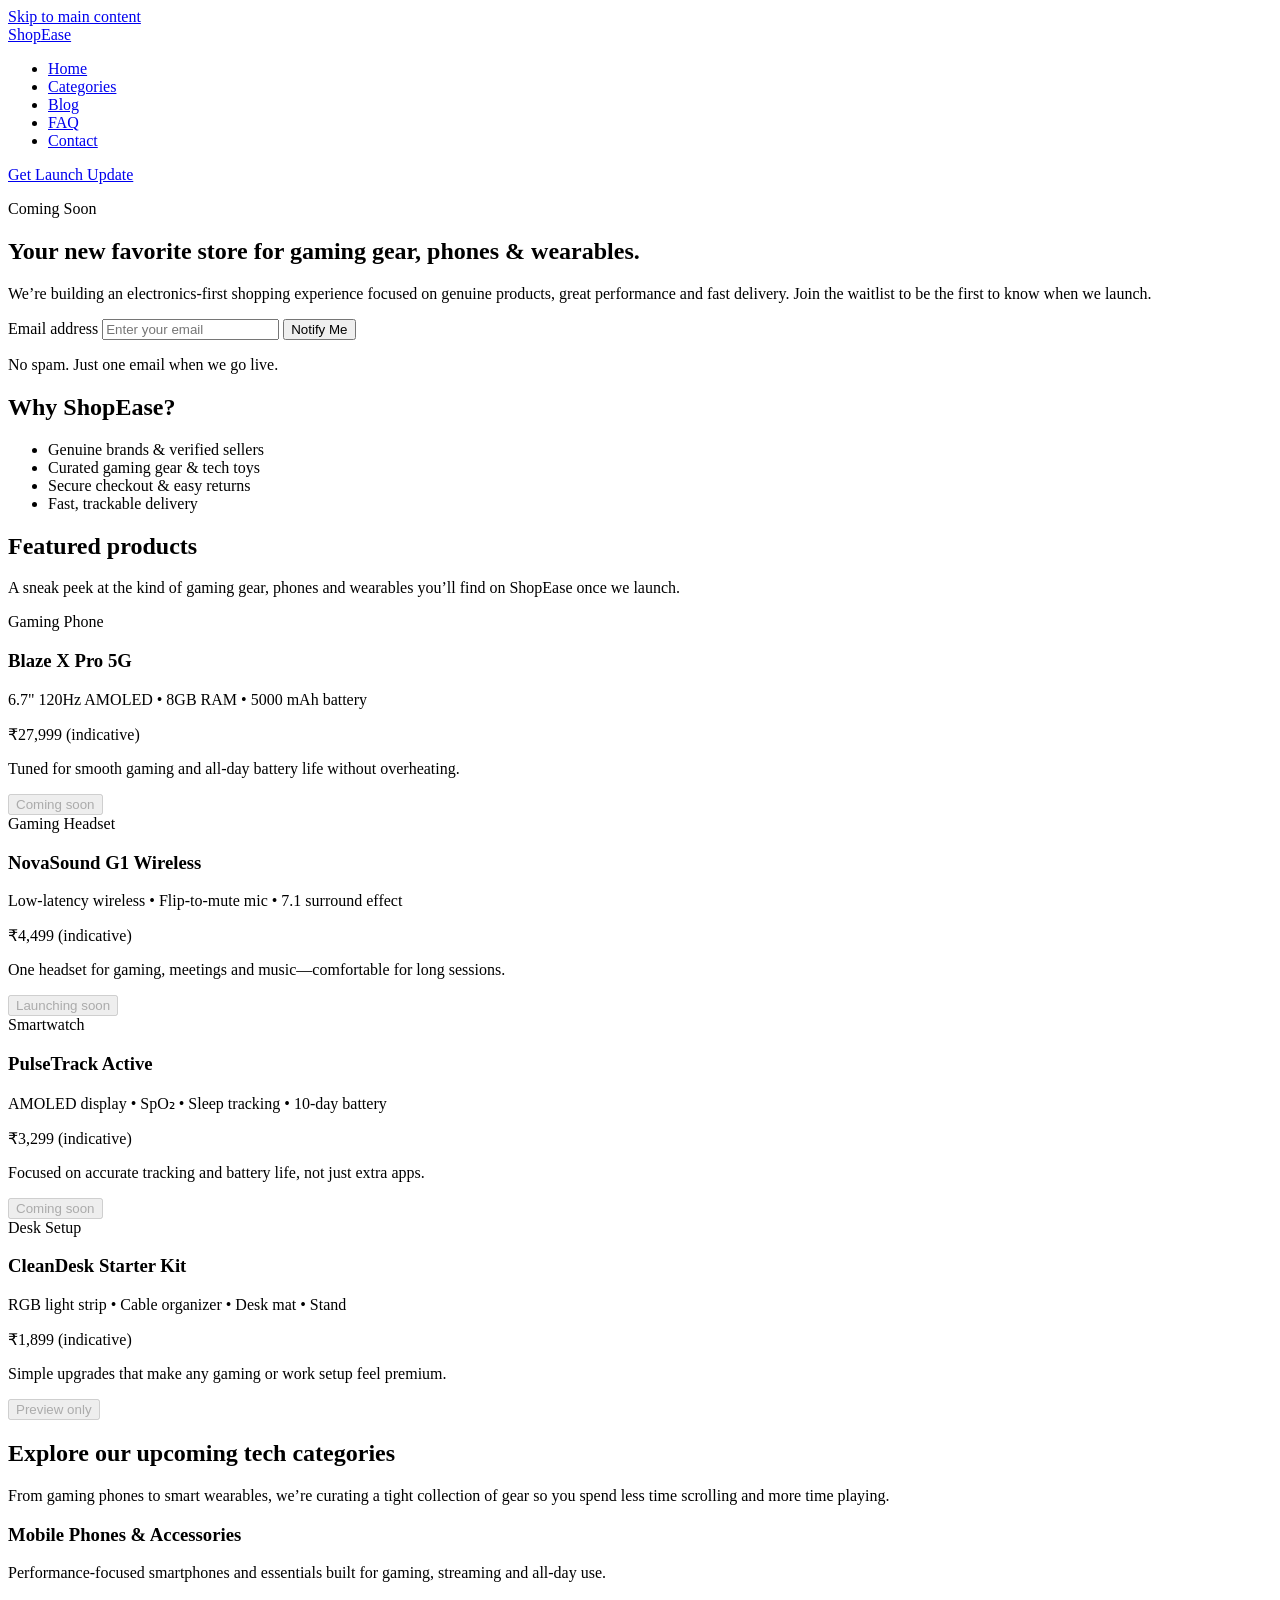
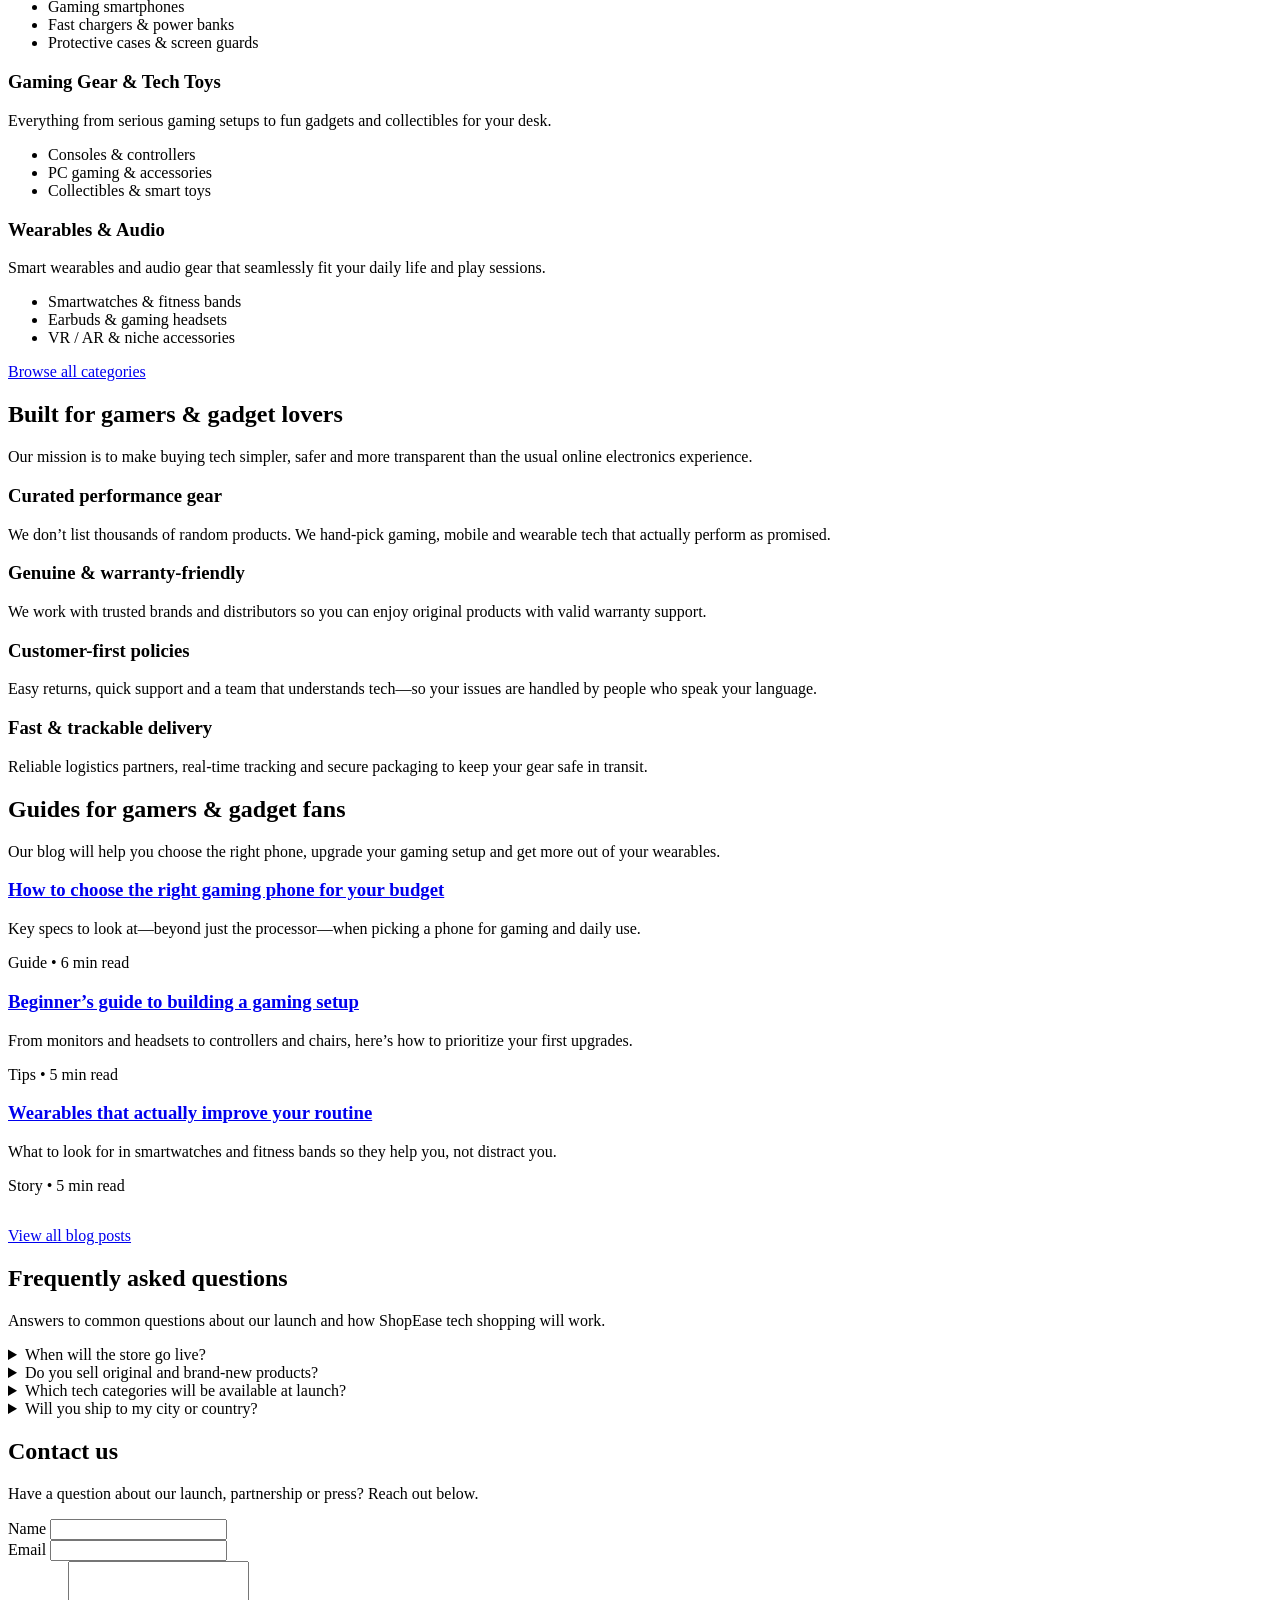
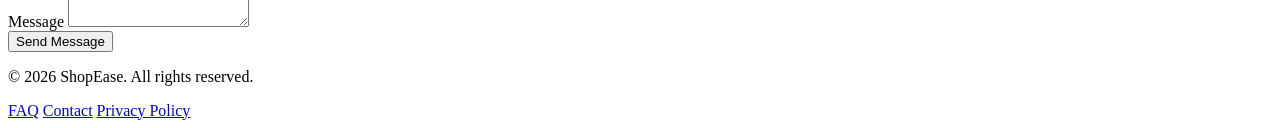
==== index.html @ 03dec4f6 "Create index.html for Game_expo homepage Add a complete HTML structure for the Game_expo homepage wi" ====
<!DOCTYPE html>
<html lang="en">
<head>
  <!-- Basic SEO -->
  <meta charset="UTF-8">
  <meta name="viewport" content="width=device-width, initial-scale=1">
  <title>ShopEase – Gaming Gear, Phones & Wearables Online</title>
  <meta name="description" content="ShopEase is your trusted online store for gaming gear, smartphones, wearables and tech toys. Genuine products, fair prices, and fast delivery.">
  <meta name="robots" content="index, follow">

  <!-- Canonical URL (replace with your real domain) -->
  <link rel="canonical" href="https://www.yourstore.com/">

  <!-- Open Graph for social sharing -->
  <meta property="og:title" content="ShopEase – Gaming Gear, Phones & Wearables Online">
  <meta property="og:description" content="Discover gaming accessories, smartphones, wearables and tech toys at fair prices with fast, secure delivery.">
  <meta property="og:type" content="website">
  <meta property="og:url" content="https://www.yourstore.com/">
  <meta property="og:image" content="https://www.yourstore.com/og-image.jpg">

  <!-- Favicon (optional; add your own) -->
  <link rel="icon" href="/favicon.ico" type="image/x-icon">

  <!-- Structured Data: Organization + Website -->
  <script type="application/ld+json">
  {
    "@context": "https://schema.org",
    "@type": "Organization",
    "name": "ShopEase",
    "url": "https://www.yourstore.com/",
    "logo": "https://www.yourstore.com/logo.png",
    "sameAs": [
      "https://www.facebook.com/yourstore",
      "https://www.instagram.com/yourstore"
    ]
  }
  </script>

  <script type="application/ld+json">
  {
    "@context": "https://schema.org",
    "@type": "WebSite",
    "name": "ShopEase",
    "url": "https://www.yourstore.com/",
    "potentialAction": {
      "@type": "SearchAction",
      "target": "https://www.yourstore.com/search?q={search_term_string}",
      "query-input": "required name=search_term_string"
    }
  }
  </script>

  <link rel="stylesheet" href="styles.css">
</head>

<body>
  <!-- Skip link for accessibility -->
  <a href="#main-content" class="skip-link">Skip to main content</a>

  <!-- Header / Navigation -->
  <header class="header">
    <div class="container header-inner">
      <div class="logo">
        <!-- Replace with <img> if you have a logo -->
        <a href="index.html" aria-label="ShopEase home"><span>Shop</span>Ease</a>
      </div>

      <nav class="nav" aria-label="Main navigation">
        <ul>
          <li><a href="index.html" aria-current="page">Home</a></li>
          <li><a href="categories.html">Categories</a></li>
          <li><a href="blog.html">Blog</a></li>
          <li><a href="#faqs">FAQ</a></li>
          <li><a href="#contact">Contact</a></li>
        </ul>
      </nav>

      <a href="#notify" class="btn btn-outline small">Get Launch Update</a>
    </div>
  </header>

  <main id="main-content">
    <!-- HERO -->
    <section class="hero" aria-labelledby="hero-heading">
      <div class="container hero-inner">
        <div class="hero-text">
          <p class="eyebrow">Coming Soon</p>
          <h1 id="hero-heading">
            Your new favorite store for <span class="accent">gaming gear, phones &amp; wearables</span>.
          </h1>
          <p class="hero-subtitle">
            We’re building an electronics-first shopping experience focused on genuine products,
            great performance and fast delivery. Join the waitlist to be the first to know when we launch.
          </p>
          <form class="hero-form" id="notify" action="#" method="post" novalidate>
            <label for="email" class="sr-only">Email address</label>
            <input type="email" id="email" name="email" placeholder="Enter your email" required autocomplete="email">
            <button type="submit" class="btn">Notify Me</button>
          </form>
          <p class="hero-note">
            No spam. Just one email when we go live.
          </p>
        </div>

        <aside class="hero-card" aria-label="Why ShopEase">
          <div class="hero-card-inner">
            <h2>Why ShopEase?</h2>
            <ul>
              <li>Genuine brands &amp; verified sellers</li>
              <li>Curated gaming gear &amp; tech toys</li>
              <li>Secure checkout &amp; easy returns</li>
              <li>Fast, trackable delivery</li>
            </ul>
          </div>
        </aside>
      </div>
    </section>

    <!-- FEATURED PRODUCTS -->
    <section id="products" class="section section-alt">
      <div class="container">
        <header class="section-header">
          <h2>Featured products</h2>
          <p>
            A sneak peek at the kind of gaming gear, phones and wearables you’ll find on ShopEase once we launch.
          </p>
        </header>

        <div class="grid products-grid">
          <!-- Product 1 -->
          <article class="card product-card">
            <div class="product-tag">Gaming Phone</div>
            <h3 class="product-title">Blaze X Pro 5G</h3>
            <p class="product-meta">
              6.7" 120Hz AMOLED • 8GB RAM • 5000 mAh battery
            </p>
            <p class="product-price">₹27,999 <span class="product-price-note">(indicative)</span></p>
            <p class="product-note">
              Tuned for smooth gaming and all-day battery life without overheating.
            </p>
            <div class="product-actions">
              <button class="btn small" type="button" disabled>Coming soon</button>
            </div>
          </article>

          <!-- Product 2 -->
          <article class="card product-card">
            <div class="product-tag">Gaming Headset</div>
            <h3 class="product-title">NovaSound G1 Wireless</h3>
            <p class="product-meta">
              Low-latency wireless • Flip-to-mute mic • 7.1 surround effect
            </p>
            <p class="product-price">₹4,499 <span class="product-price-note">(indicative)</span></p>
            <p class="product-note">
              One headset for gaming, meetings and music—comfortable for long sessions.
            </p>
            <div class="product-actions">
              <button class="btn small" type="button" disabled>Launching soon</button>
            </div>
          </article>

          <!-- Product 3 -->
          <article class="card product-card">
            <div class="product-tag">Smartwatch</div>
            <h3 class="product-title">PulseTrack Active</h3>
            <p class="product-meta">
              AMOLED display • SpO₂ • Sleep tracking • 10-day battery
            </p>
            <p class="product-price">₹3,299 <span class="product-price-note">(indicative)</span></p>
            <p class="product-note">
              Focused on accurate tracking and battery life, not just extra apps.
            </p>
            <div class="product-actions">
              <button class="btn small" type="button" disabled>Coming soon</button>
            </div>
          </article>

          <!-- Product 4 -->
          <article class="card product-card">
            <div class="product-tag">Desk Setup</div>
            <h3 class="product-title">CleanDesk Starter Kit</h3>
            <p class="product-meta">
              RGB light strip • Cable organizer • Desk mat • Stand
            </p>
            <p class="product-price">₹1,899 <span class="product-price-note">(indicative)</span></p>
            <p class="product-note">
              Simple upgrades that make any gaming or work setup feel premium.
            </p>
            <div class="product-actions">
              <button class="btn small" type="button" disabled>Preview only</button>
            </div>
          </article>
        </div>
      </div>
    </section>

    
    <!-- CATEGORIES (preview) -->
    <section id="categories" class="section">
      <div class="container">
        <header class="section-header">
          <h2>Explore our upcoming tech categories</h2>
          <p>
            From gaming phones to smart wearables, we’re curating a tight collection of gear so you spend less time scrolling and more time playing.
          </p>
        </header>

        <div class="grid categories-grid">
          <article class="card category-card">
            <h3>Mobile Phones &amp; Accessories</h3>
            <p>
              Performance-focused smartphones and essentials built for gaming, streaming and all-day use.
            </p>
            <ul>
              <li>Gaming smartphones</li>
              <li>Fast chargers &amp; power banks</li>
              <li>Protective cases &amp; screen guards</li>
            </ul>
          </article>

          <article class="card category-card">
            <h3>Gaming Gear &amp; Tech Toys</h3>
            <p>
              Everything from serious gaming setups to fun gadgets and collectibles for your desk.
            </p>
            <ul>
              <li>Consoles &amp; controllers</li>
              <li>PC gaming &amp; accessories</li>
              <li>Collectibles &amp; smart toys</li>
            </ul>
          </article>

          <article class="card category-card">
            <h3>Wearables &amp; Audio</h3>
            <p>
              Smart wearables and audio gear that seamlessly fit your daily life and play sessions.
            </p>
            <ul>
              <li>Smartwatches &amp; fitness bands</li>
              <li>Earbuds &amp; gaming headsets</li>
              <li>VR / AR &amp; niche accessories</li>
            </ul>
          </article>
        </div>

        <div class="categories-preview-cta">
          <a href="categories.html" class="btn btn-outline">Browse all categories</a>
        </div>
      </div>
    </section>

    <!-- WHY US -->
    <section id="why-us" class="section section-alt">
      <div class="container">
        <header class="section-header">
          <h2>Built for gamers &amp; gadget lovers</h2>
          <p>
            Our mission is to make buying tech simpler, safer and more transparent than the usual online electronics experience.
          </p>
        </header>

        <div class="grid features-grid">
          <article class="card feature-card">
            <h3>Curated performance gear</h3>
            <p>
              We don’t list thousands of random products. We hand-pick gaming, mobile and wearable tech that actually perform as promised.
            </p>
          </article>

          <article class="card feature-card">
            <h3>Genuine &amp; warranty-friendly</h3>
            <p>
              We work with trusted brands and distributors so you can enjoy original products with valid warranty support.
            </p>
          </article>

          <article class="card feature-card">
            <h3>Customer-first policies</h3>
            <p>
              Easy returns, quick support and a team that understands tech—so your issues are handled by people who speak your language.
            </p>
          </article>

          <article class="card feature-card">
            <h3>Fast &amp; trackable delivery</h3>
            <p>
              Reliable logistics partners, real-time tracking and secure packaging to keep your gear safe in transit.
            </p>
          </article>
        </div>
      </div>
    </section>

    <!-- BLOG PREVIEW (note: id is home-blog, not blog) -->
    <section id="home-blog" class="section section-alt">
      <div class="container">
        <header class="section-header">
          <h2>Guides for gamers &amp; gadget fans</h2>
          <p>
            Our blog will help you choose the right phone, upgrade your gaming setup and get more out of your wearables.
          </p>
        </header>

        <div class="grid blog-grid">
          <article class="card blog-card">
            <h3><a href="blog.html">How to choose the right gaming phone for your budget</a></h3>
            <p>
              Key specs to look at—beyond just the processor—when picking a phone for gaming and daily use.
            </p>
            <p class="meta">Guide • 6 min read</p>
          </article>

          <article class="card blog-card">
            <h3><a href="blog.html">Beginner’s guide to building a gaming setup</a></h3>
            <p>
              From monitors and headsets to controllers and chairs, here’s how to prioritize your first upgrades.
            </p>
            <p class="meta">Tips • 5 min read</p>
          </article>

          <article class="card blog-card">
            <h3><a href="blog.html">Wearables that actually improve your routine</a></h3>
            <p>
              What to look for in smartwatches and fitness bands so they help you, not distract you.
            </p>
            <p class="meta">Story • 5 min read</p>
          </article>
        </div>

        <div class="categories-preview-cta" style="margin-top:2rem;">
          <a href="blog.html" class="btn btn-outline">View all blog posts</a>
        </div>
      </div>
    </section>

    <!-- FAQ -->
    <section id="faqs" class="section">
      <div class="container">
        <header class="section-header">
          <h2>Frequently asked questions</h2>
          <p>Answers to common questions about our launch and how ShopEase tech shopping will work.</p>
        </header>

        <div class="faq-list">
          <details>
            <summary>When will the store go live?</summary>
            <p>
              We’re aiming to launch in the coming months. Join the email list above and you’ll be the first to know when we open.
            </p>
          </details>

          <details>
            <summary>Do you sell original and brand-new products?</summary>
            <p>
              Yes. We focus on genuine, brand-new products with proper warranty and support from trusted brands and distributors.
            </p>
          </details>

          <details>
            <summary>Which tech categories will be available at launch?</summary>
            <p>
              We’re starting with gaming phones, mobile accessories, gaming gear, tech toys, wearables and audio—then expanding based on your feedback.
            </p>
          </details>

          <details>
            <summary>Will you ship to my city or country?</summary>
            <p>
              At launch we’ll focus on our primary region, with plans to expand coverage over time. We’ll share full shipping details before launch.
            </p>
          </details>
        </div>
      </div>
    </section>

    <!-- CONTACT -->
    <section id="contact" class="section section-alt">
      <div class="container">
        <header class="section-header">
          <h2>Contact us</h2>
          <p>Have a question about our launch, partnership or press? Reach out below.</p>
        </header>

        <form class="contact-form" action="#" method="post" novalidate>
          <div class="form-group">
            <label for="name">Name</label>
            <input id="name" name="name" type="text" required autocomplete="name">
          </div>
          <div class="form-group">
            <label for="contact-email">Email</label>
            <input id="contact-email" name="email" type="email" required autocomplete="email">
          </div>
          <div class="form-group">
            <label for="message">Message</label>
            <textarea id="message" name="message" rows="4" required></textarea>
          </div>
          <button type="submit" class="btn">Send Message</button>
        </form>
      </div>
    </section>
  </main>

  <!-- FOOTER -->
  <footer class="footer">
    <div class="container footer-inner">
      <p>&copy; <span id="year"></span> ShopEase. All rights reserved.</p>
      <nav aria-label="Footer navigation">
        <a href="#faqs">FAQ</a>
        <a href="#contact">Contact</a>
        <a href="#">Privacy Policy</a>
      </nav>
    </div>
  </footer>

  <!-- Small inline script just for year -->
  <script>
    document.getElementById('year').textContent = new Date().getFullYear();
  </script>

  <!-- Small inline script just for year -->
  <script>
    document.getElementById('year').textContent = new Date().getFullYear();

    // Force the Blog nav item to always go to blog.html
    document.addEventListener('DOMContentLoaded', function () {
      var blogLink = document.querySelector('.nav a[href="blog.html"]');
      if (blogLink) {
        blogLink.addEventListener('click', function (e) {
          e.preventDefault();
          window.location.href = 'blog.html';
        });
      }
    });
  </script>
</body>
</html>
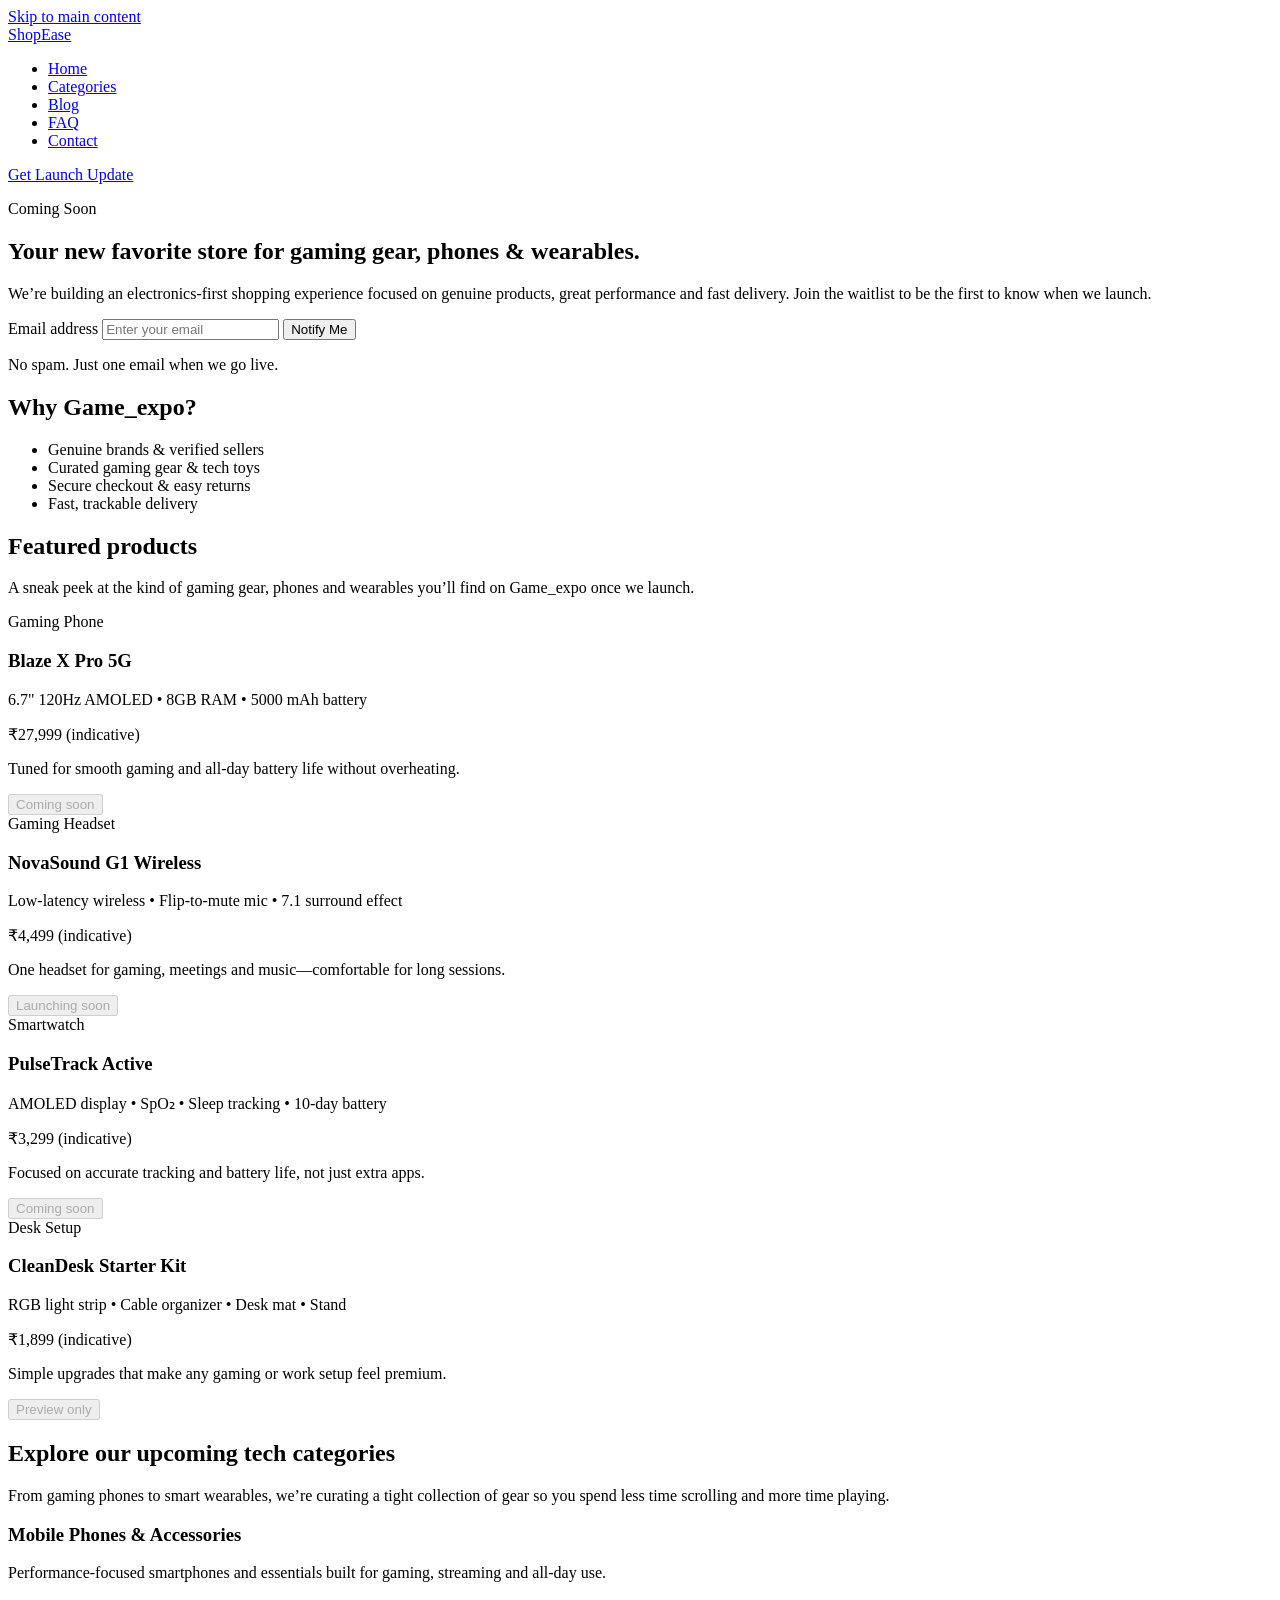
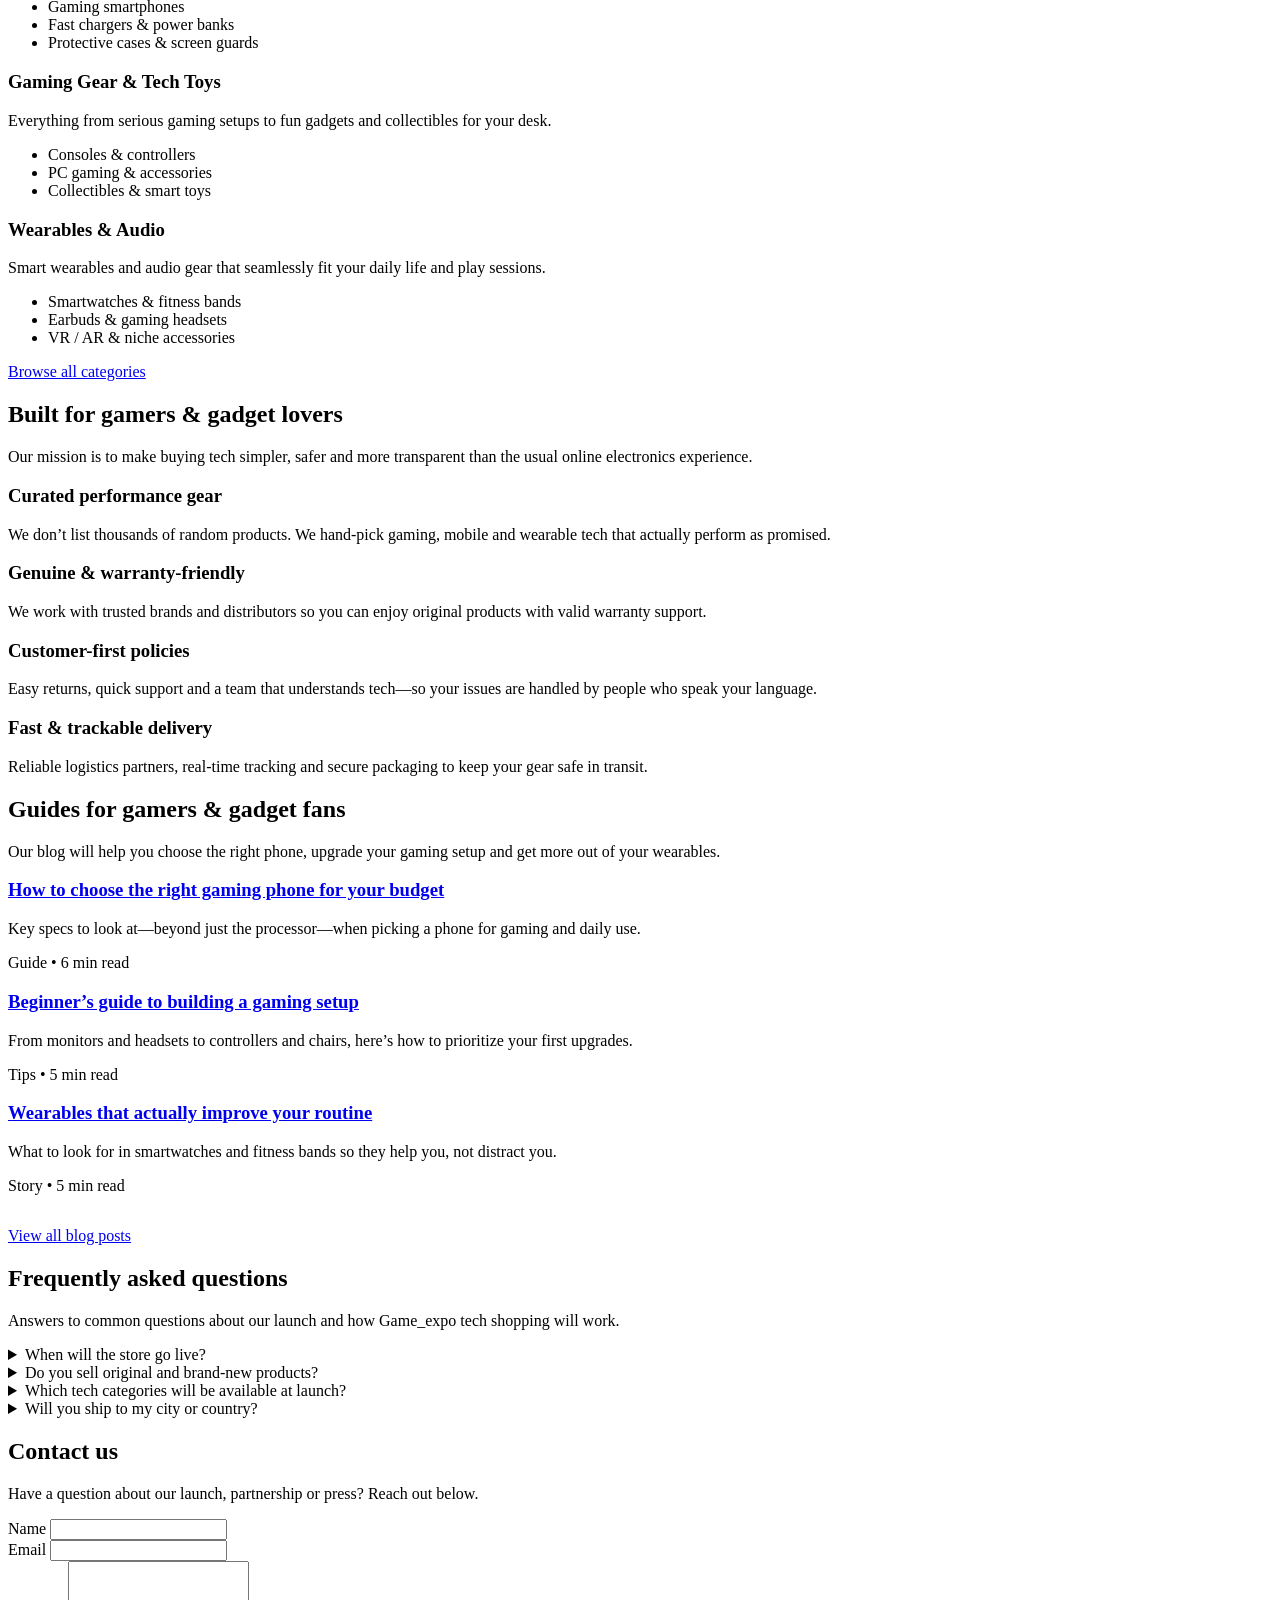
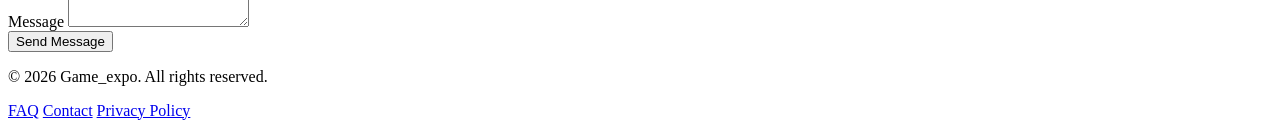
==== commit 18da9683: "Game_expo" ====
--- a/index.html
+++ b/index.html
@@ -4,15 +4,15 @@
   <!-- Basic SEO -->
   <meta charset="UTF-8">
   <meta name="viewport" content="width=device-width, initial-scale=1">
-  <title>ShopEase – Gaming Gear, Phones & Wearables Online</title>
-  <meta name="description" content="ShopEase is your trusted online store for gaming gear, smartphones, wearables and tech toys. Genuine products, fair prices, and fast delivery.">
+  <title>Game_expo – Gaming Gear, Phones & Wearables Online</title>
+  <meta name="description" content="Game_expo is your trusted online store for gaming gear, smartphones, wearables and tech toys. Genuine products, fair prices, and fast delivery.">
   <meta name="robots" content="index, follow">
 
   <!-- Canonical URL (replace with your real domain) -->
   <link rel="canonical" href="https://www.yourstore.com/">
 
   <!-- Open Graph for social sharing -->
-  <meta property="og:title" content="ShopEase – Gaming Gear, Phones & Wearables Online">
+  <meta property="og:title" content="Game_expo – Gaming Gear, Phones & Wearables Online">
   <meta property="og:description" content="Discover gaming accessories, smartphones, wearables and tech toys at fair prices with fast, secure delivery.">
   <meta property="og:type" content="website">
   <meta property="og:url" content="https://www.yourstore.com/">
@@ -26,7 +26,7 @@
   {
     "@context": "https://schema.org",
     "@type": "Organization",
-    "name": "ShopEase",
+    "name": "Game_expo",
     "url": "https://www.yourstore.com/",
     "logo": "https://www.yourstore.com/logo.png",
     "sameAs": [
@@ -40,7 +40,7 @@
   {
     "@context": "https://schema.org",
     "@type": "WebSite",
-    "name": "ShopEase",
+    "name": "Game_expo",
     "url": "https://www.yourstore.com/",
     "potentialAction": {
       "@type": "SearchAction",
@@ -62,7 +62,7 @@
     <div class="container header-inner">
       <div class="logo">
         <!-- Replace with <img> if you have a logo -->
-        <a href="index.html" aria-label="ShopEase home"><span>Shop</span>Ease</a>
+        <a href="index.html" aria-label="Game_expo home"><span>Shop</span>Ease</a>
       </div>
 
       <nav class="nav" aria-label="Main navigation">
@@ -102,9 +102,9 @@
           </p>
         </div>
 
-        <aside class="hero-card" aria-label="Why ShopEase">
+        <aside class="hero-card" aria-label="Why Game_expo">
           <div class="hero-card-inner">
-            <h2>Why ShopEase?</h2>
+            <h2>Why Game_expo?</h2>
             <ul>
               <li>Genuine brands &amp; verified sellers</li>
               <li>Curated gaming gear &amp; tech toys</li>
@@ -122,7 +122,7 @@
         <header class="section-header">
           <h2>Featured products</h2>
           <p>
-            A sneak peek at the kind of gaming gear, phones and wearables you’ll find on ShopEase once we launch.
+            A sneak peek at the kind of gaming gear, phones and wearables you’ll find on Game_expo once we launch.
           </p>
         </header>
 
@@ -338,7 +338,7 @@
       <div class="container">
         <header class="section-header">
           <h2>Frequently asked questions</h2>
-          <p>Answers to common questions about our launch and how ShopEase tech shopping will work.</p>
+          <p>Answers to common questions about our launch and how Game_expo tech shopping will work.</p>
         </header>
 
         <div class="faq-list">
@@ -403,7 +403,7 @@
   <!-- FOOTER -->
   <footer class="footer">
     <div class="container footer-inner">
-      <p>&copy; <span id="year"></span> ShopEase. All rights reserved.</p>
+      <p>&copy; <span id="year"></span> Game_expo. All rights reserved.</p>
       <nav aria-label="Footer navigation">
         <a href="#faqs">FAQ</a>
         <a href="#contact">Contact</a>
